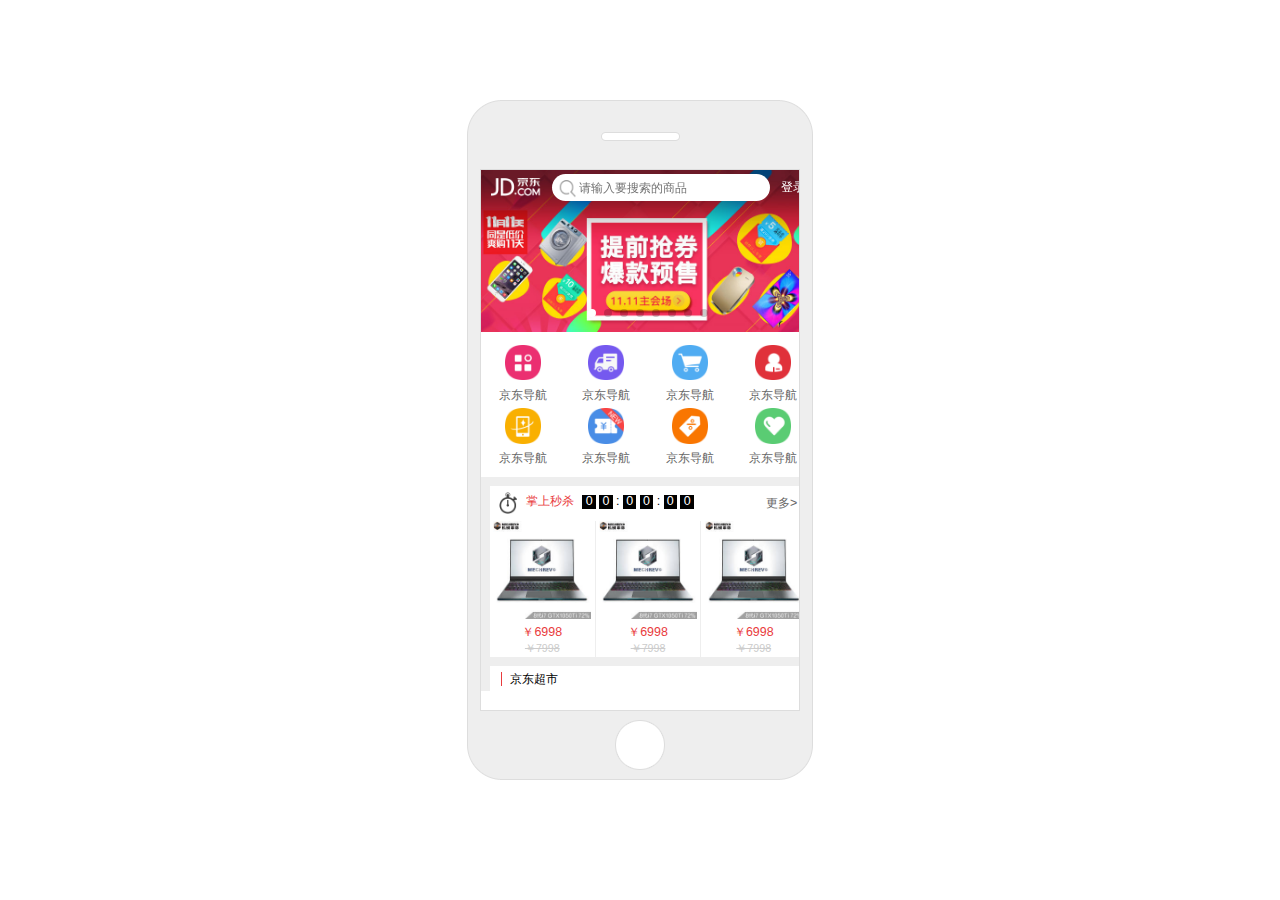
==== try.html @ dfb2652c "京东项目1.0版本" ====
<!DOCTYPE html>
<html lang="en">
<head>
    <meta charset="UTF-8">
    <meta name="viewport" content="width=device-width, initial-scale=1.0">
    <meta http-equiv="X-UA-Compatible" content="ie=edge">
    <title>Document</title>
    <style>
        .box {
            width: 346px;
            height: 680px;
            background: url(./phone.png);
            position: relative;
            margin: 100px auto 0;
        }
        .overflow {
            width: 318px;
            height: 540px;
            overflow: hidden;
            position: absolute;
            top: 70px;
            left: 14px;

        }
        iframe {
            width: 334px;
            height: 540px;
            border: 0;
        }
        
    </style>
</head>
<body>
    <div class="box">
        <div class="overflow">
            <iframe src="./index.html"></iframe>
        </div>
    </div>
</body>
</html>
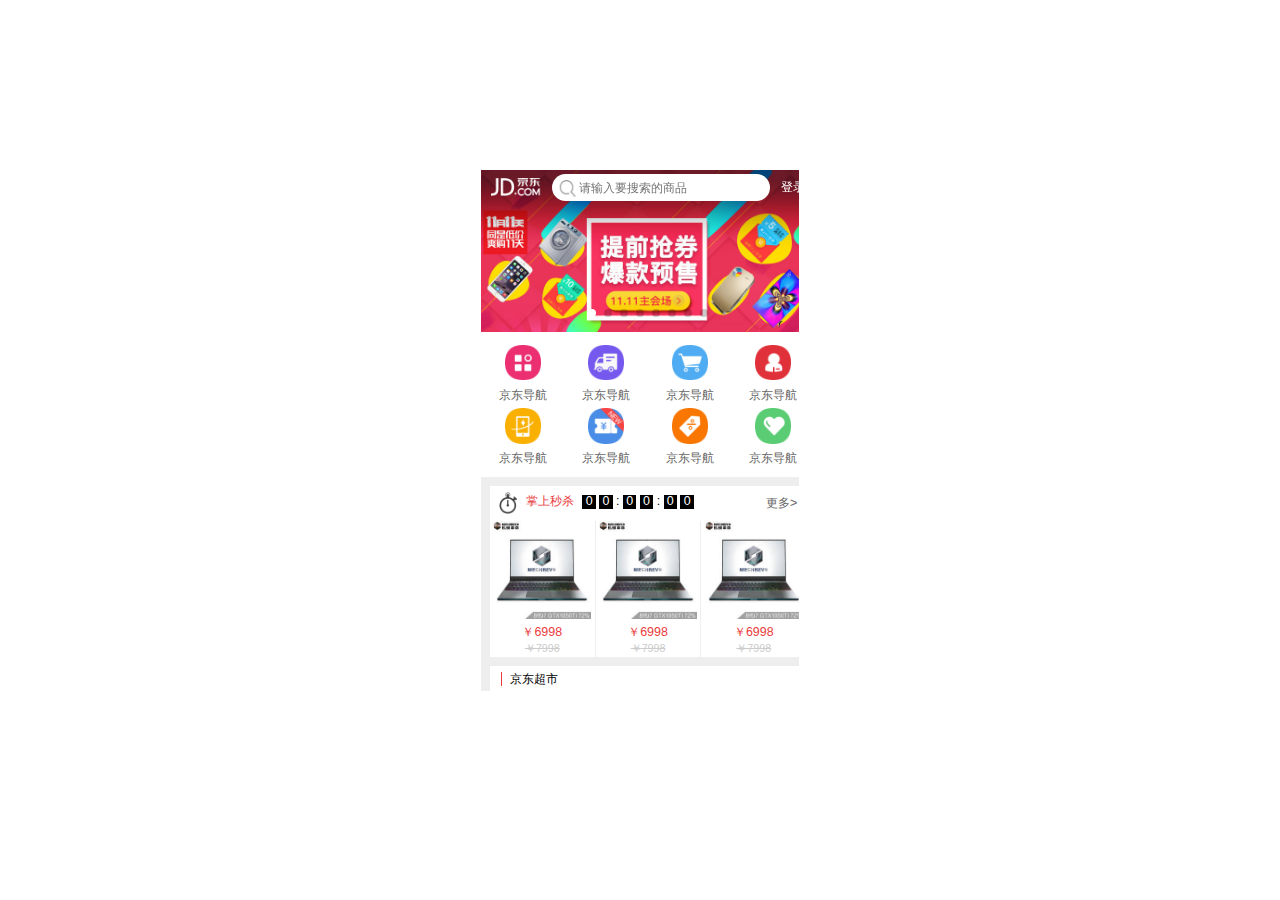
==== commit b9e93300: "京东项目1.1版本" ====
--- a/try.html
+++ b/try.html
@@ -9,7 +9,7 @@
         .box {
             width: 346px;
             height: 680px;
-            background: url(./phone.png);
+            background: url(.images/phone.png);
             position: relative;
             margin: 100px auto 0;
         }
